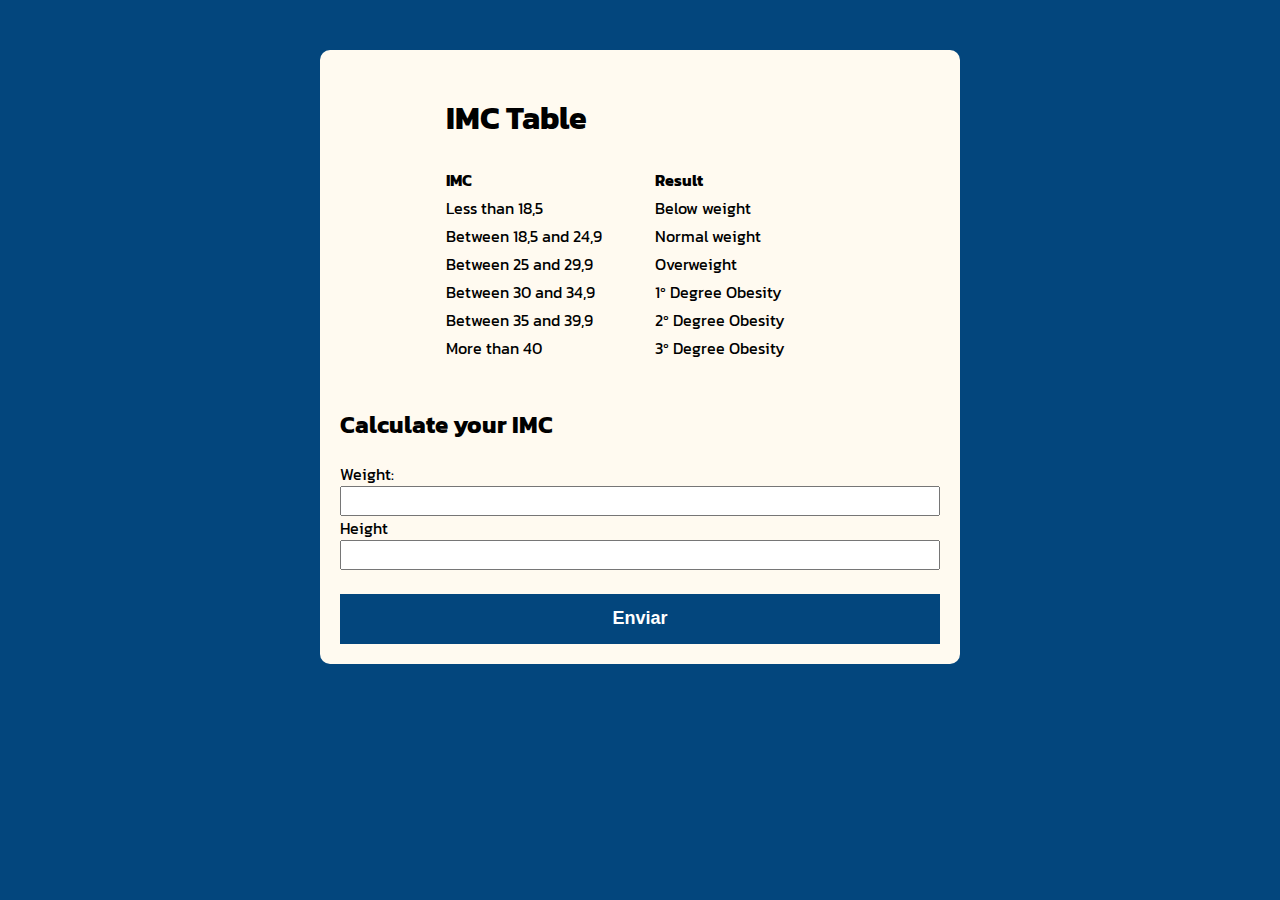
==== aula44/index.html @ dc161e4f "Adicionando aula44" ====
<!DOCTYPE html>
<html lang="en">
<head>
    <meta charset="UTF-8">
    <meta http-equiv="X-UA-Compatible" content="IE=edge">
    <meta name="viewport" content="width=device-width, initial-scale=1.0">
    <title>Exercício Aula 40</title>
    <link rel="stylesheet" href="./assets/css/style.css">
</head>
<body>

    <section class="container">

        <table class="table">
            <tr>
                <th class="col1"><h1>IMC Table</h1></th>
            </tr>
            <tr>
                <th class="col1">IMC</th>
                <th class="col2">Result</th>
            </tr>
            <tr>
                <td class="col1">Less than 18,5</td>
                <td class="col2">Below weight</td>
            </tr>
            <tr>
                <td class="col1">Between 18,5 and 24,9</td>
                <td class="col2">Normal weight</td>
            </tr>
            <tr>
                <td class="col1">Between 25 and 29,9</td>
                <td class="col2">Overweight</td>
            </tr>
            <tr>
                <td class="col1">Between 30 and 34,9</td>
                <td class="col2">1º Degree Obesity</td>
            </tr>
            <tr>
                <td class="col1">Between 35 and 39,9</td>
                <td class="col2">2º Degree Obesity</td>
            </tr>
            <tr>
                <td class="col1">More than 40</td>
                <td class="col2">3º Degree Obesity</td>
            </tr>
        </table>
        <br />

        <h2>Calculate your IMC</h2>
        <form class="form" action="" method="get">
            <label for="input-teste-1">Weight: </label>
            <input type="" id="weight">

            <label for="input-teste-2">Height </label>
            <input type="" id="height"><br />

            <button onclick="">Enviar</button>
        </form>

        <div id="result"></div>

    </section>

    <script src="./assets/js/main.js"></script>
</body>
</html>
---- aula44/assets/css/style.css ----
@import url('https://fonts.googleapis.com/css2?family=Kanit:ital,wght@1,300&display=swap');
:root {
    --primary-color: #03467D;
    --primary-color-darker: #032a49;
}

* {
    box-sizing: border-box;
    outline: 0;
}

body {
    margin: 0;
    padding: 0;
    background: var(--primary-color);
    font-family: 'Kanit', sans-serif;
}

/* #result{
    
} */

.table {
    margin-left: auto;
    margin-right: auto;
}

.col1, .col2 {
    text-align: left;
    padding-right: 50px;
}

.container {
    max-width:  640px;
    margin: 50px auto;
    background: floralwhite;
    padding: 20px;
    margin-bottom: 10px;
    border-radius: 10px;
}

form input, form label, form button {
    display: block;
    width: 100%;
}

form input {
    font-size: 24px;
    height: 30px;
}

form input:focus {
    outline: 1px solid var(--primary-color);
}

form button {
    border: none;
    background: var(--primary-color);
    color: #fff;
    font-size: 18px;
    font-weight: 700;
    height: 50px;
    cursor: pointer;
}

form button:hover{
    background: var(--primary-color-darker);
}

form button:active{
    background: var(--primary-color-darker);
}
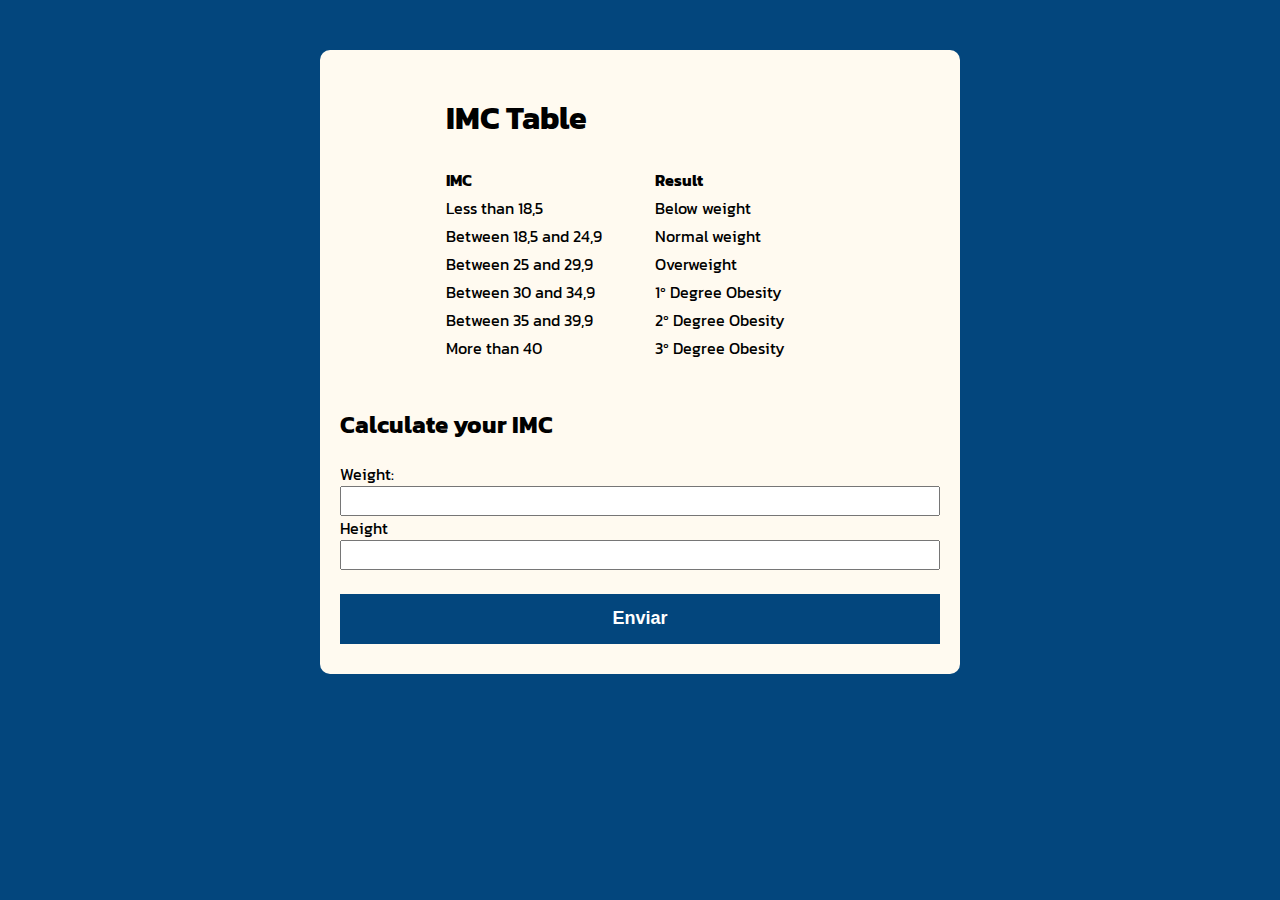
==== commit 9ec9dce2: "Alterando aula44" ====
--- a/aula44/index.html
+++ b/aula44/index.html
@@ -49,10 +49,10 @@
         <h2>Calculate your IMC</h2>
         <form class="form" action="" method="get">
             <label for="input-teste-1">Weight: </label>
-            <input type="" id="weight">
+            <input type="text" id="weight" name="weight">
 
             <label for="input-teste-2">Height </label>
-            <input type="" id="height"><br />
+            <input type="text" id="height" name="height"><br />
 
             <button onclick="">Enviar</button>
         </form>
--- a/aula44/assets/css/style.css
+++ b/aula44/assets/css/style.css
@@ -53,6 +53,17 @@
     outline: 1px solid var(--primary-color);
 }
 
+#result {
+    border: none;
+    margin-top: 10px;
+    background: #db2c2c;/* #11ab56 */ /* #db2c2c */
+    color: #fff;
+    font-size: 18px;
+    font-weight: 700;
+    height: 0px;
+    cursor: pointer;
+}
+
 form button {
     border: none;
     background: var(--primary-color);
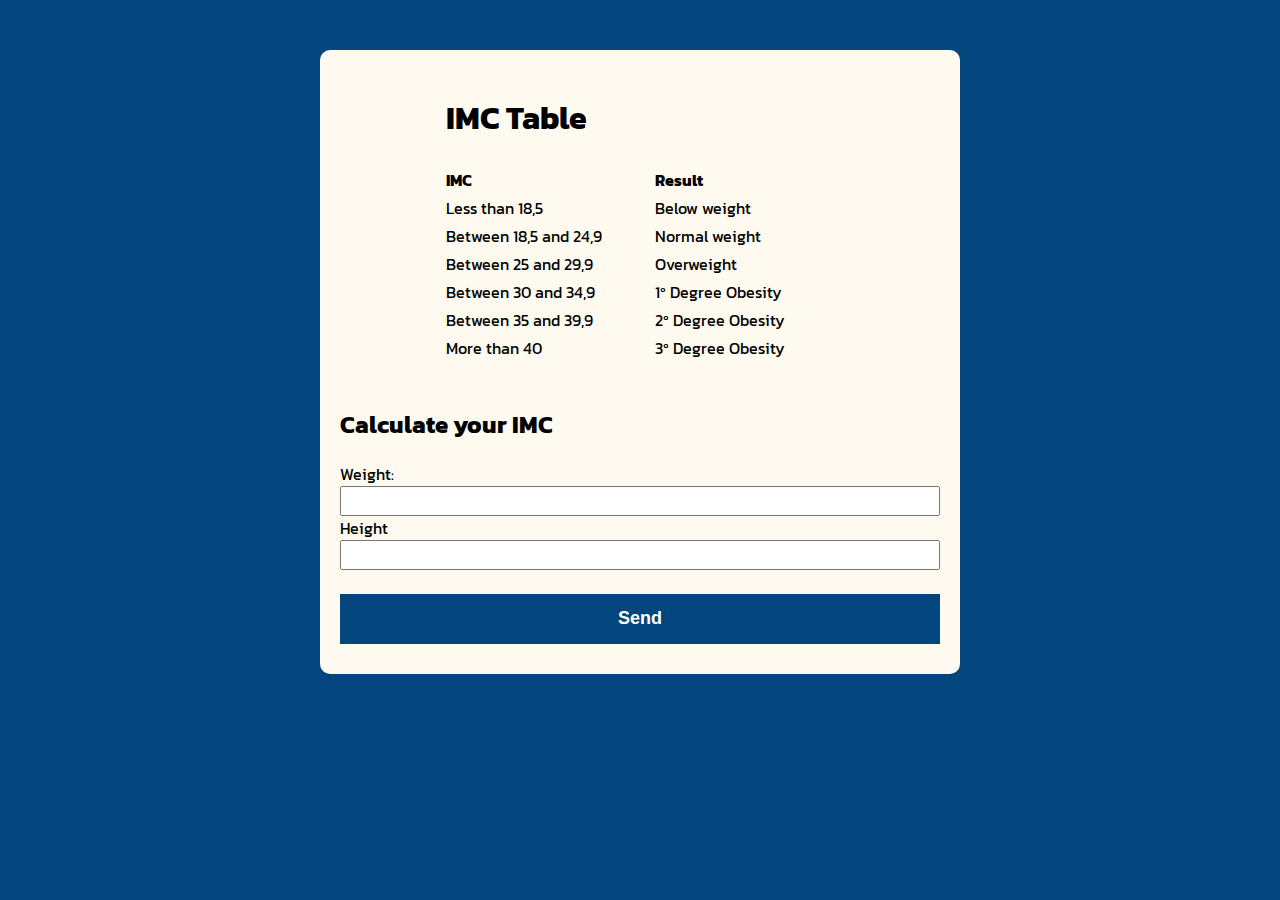
==== commit 584015c4: "Alterando aula44" ====
--- a/aula44/index.html
+++ b/aula44/index.html
@@ -54,7 +54,7 @@
             <label for="input-teste-2">Height </label>
             <input type="text" id="height" name="height"><br />
 
-            <button onclick="">Enviar</button>
+            <button onclick="">Send</button>
         </form>
 
         <div id="result"></div>
